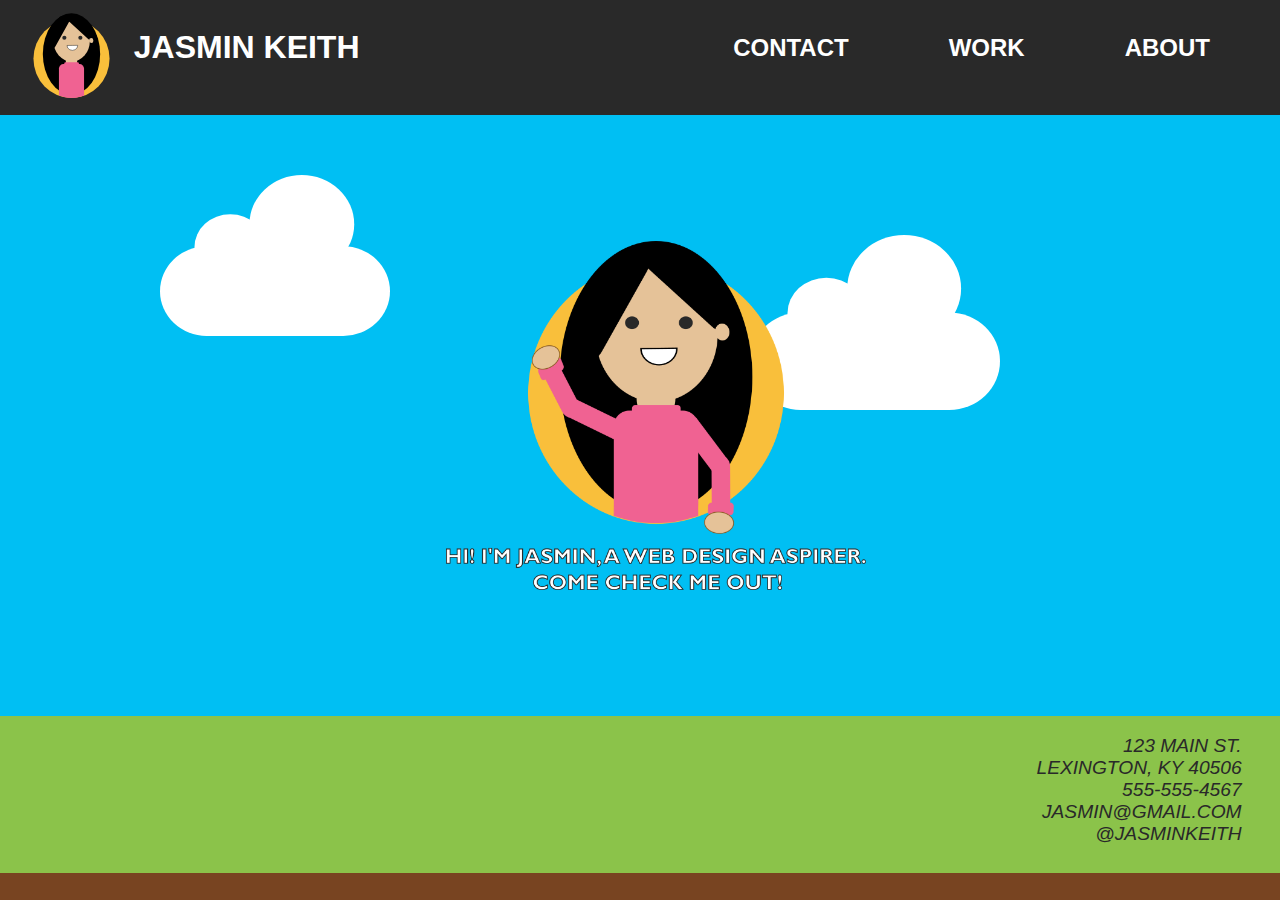
==== index.html @ 95127e38 "Mobile Test" ====
<!DOCTYPE html>
<html lang="en">
  <!-- this is the <head> section; not to be confused with the <header> section -->
  <head>
    <meta charset="utf-8">
    <meta name="viewport" content="width=device-width, initial-scale=1.0">
    <link rel="stylesheet" href="styles/style.css">
    <title>Jasmin Keith Portfolio</title>
  </head>

  <!-- this is a comment; it's different than how to add CSS comments -->

  <!-- the <body> element comes immediately after the closing </head> -->

  <body>

    <!-- new section for <header>, which contains <h1>, <a>, and <img> elements -->
    
      <header>
        <a href="index.html">
          <img src="images/LogoCartoonJasmin.svg" width= "125" height= "100" alt="Jasmin Keith Portfolio Logo">
          </a>
          <h1 id="title">Jasmin Keith</h1>
            <nav> 
              <ul>
                <li><a href="About.html">About</a></li>
                <li><a href="Work.html">Work</a></li>
                <li><a href="Contact.html">Contact</a></li>
              </ul>
            </nav> 
      </header>


    <!-- the <div> wraps around all elements below except for the <footer> element 
    <div class="wrapper">-->

      <!-- this is the first of two <section> elements on this page 
      <section id="primary">-->
      
        <!-- it's good practice to include a <h2> for each <section> or <article> -->
      <article id="main_article">
        <div class="parent">
        <figure id="main_fig">
           <img class= "image1" src="images/WavingJasminCartoon.png" width="795" height="679"
          alt="Image of Jasmin Keith Portfolio Logo Waving"
          title="Jasmin Keith Portfolio Logo Waving">
        </figure>

        <figure id="secondary_fig">
          <img class="image2" src="images/CartoonCloud.svg" width="250" height="250"
        alt="Image of cartoon cloud"
        title="Cartoon Cloud">
        </figure>

        <figure id="tertiary_fig">
          <img class="image3" src="images/CartoonCloud.svg" width="230" height="230"
        alt="Image of cartoon cloud"
        title="Cartoon Cloud">
        </figure>
        
        <figure id="quarternary_fig">
          <img class="image4" src="images/CartoonFlower.svg" width="50" height="50"
        alt="Image of cartoon flower"
        title="Cartoon Flower">
        </figure>
      </div>
      </article>

      <!--</section>-->

      <!--<section id="secondary">-->

        <!--<article id="sub_article">

        </article>-->

      <!--</section>

        </div class="wrapper">-->

       
    <!-- the <footer> can contain more than an address, but this
    is a useful place to include it. -->
    <footer>

      <address>
        <p>123 Main St.<br>
          Lexington, KY 40506<br>
          555-555-4567<br>
          Jasmin@gmail.com<br>
          @JasminKeith</p>
      </address>

    </footer>

   <!-- be sure to close the </body> and the </html> elements at the end -->
  </body>
</html>
---- styles/style.css ----
html {
    font-size: 100%;
    background-color: #00bff3;
}

/*header edit*/
header {
    background-color: #292929;
    color: white;
    font-size: 1rem;
    text-transform: uppercase;
    height: 100%; 
    display: grid;
     grid-template-columns: .35fr 1fr 2fr;
     grid-auto-rows: minmax(100px, auto);
}
header a {
    height: 100%;
    grid-column: 1; 
    grid-row: 1; 
}
header img {
    padding-top: 8px;
    height: 100%;
    float: right;
}
header h1 {
    padding-top: 8px; 
    grid-column: 2; 
    grid-row: 1; 
    text-align: left;
}

/*nav edit*/
@media only screen and (max-width: 768px) {
    nav ul {
      display: grid;
      grid-template-columns:1fr;
      padding: 1em;
      grid-row-gap: 100px;
    }
    }
    @media only screen and (max-width: 768px) {
        header {
          display: grid;
          grid-template-columns: auto;
        }
        header img {
            float: left;
        }
  }
    nav ul {
        list-style-type: none;
        background-color: #292929;
        color: white;
        font-size: 1.5rem; 
        padding-right: 20px;
        padding-top: 10px;
        overflow: hidden; 
        
        
    }
nav li {
    float: right;
}

nav ul li a {
    background-color: #292929;
    color: white;
    text-transform: uppercase;
    font-weight: bold;
    text-decoration: none;
    display: inline;
    padding: 50px;
    text-align: center;   
}

nav a:hover {
    background-color: #292929;
    text-decoration:underline; 
    font-weight: bold;
}

/*hover even/odd:
nav ul li:nth-child(2) {
    background-color: pink
    color: black
    Border: 1px solid pink
    font-weight: bold
    text-decoration: none
Then you would copy this, and do the same things for "nav ul li a"*/

/*body edit*/
body {
    font-family: 'Gill Sans', 'Gill Sans MT', Calibri, 'Trebuchet MS', sans-serif ;
    Border: 0px solid black;
    Margin: 0px;
    Padding: 0px;
    min-height: 100vh;
    display: grid;
    grid-template-columns: 1fr;
    grid-auto-rows: minmax(100px, auto);

    
    
}

article {
    display: grid;
    max-width: 500px;
    max-height: auto;
    justify-content: center;
    margin: 0 auto;
    gap: 10px;
}

/*edit images*/
@media only screen and (max-width: 768px) {
    .image2{
      width: 30%;
      position: absolute;
      left: 900px;
    }
}

.parent {
    position:relative;
    top: 0;
    left: 0;
}
.image1  {
   /*border: 1px solid gray;
   border-radius: 25px;*/
   padding: 1rem;
   padding-top: 110px;
   padding-bottom: 100px;
   position: relative;
   z-index: 2;
   max-width: 100%;
    height: auto;

}
.image2 {
    position: absolute;
    top: 120px;
    left: 360px;
    z-index: 1;
    max-width: 100%;
    height: auto;
   
}
.image3 {
    position: absolute;
    top: 60px;
    right: 500px;
    z-index: 1;
    max-width: 100%;
    height: auto;
   
}
.image4 {
    position: absolute;
    top: 560px;
    right: 895px;
    z-index: 2;
    max-width: 100%;
    height: auto;
    
}

/*edit footer*/
@media only screen and (max-width: 768px) {
    footer {
      position:fixed;
      bottom: 0;
      
    }
}
@media only screen and (max-width: 768px) {
    footer address{
      width: ;
    }
}

footer {
    background-color: #8bc34a;
    color: #292929;
    font-family: 'Gill Sans', 'Gill Sans MT', Calibri, 'Trebuchet MS', sans-serif;
    font-style: normal;
    font-size: 1.2rem;
    text-transform: uppercase;
    border-bottom: 3vh solid #784421ff;
        width: 100%;
        margin-top: auto;
    display: grid;
    grid-template-columns: 1fr;
     grid-auto-rows: minmax(100px, auto);
     
    
} 
footer address {
    text-align: end;
    padding-right: 3vw;
    margin-bottom: 1vh;
}   
    
    
/* To fill Text-webkit-text-stroke: 1px #292929;
-webkit-text-fill-color: white;*/
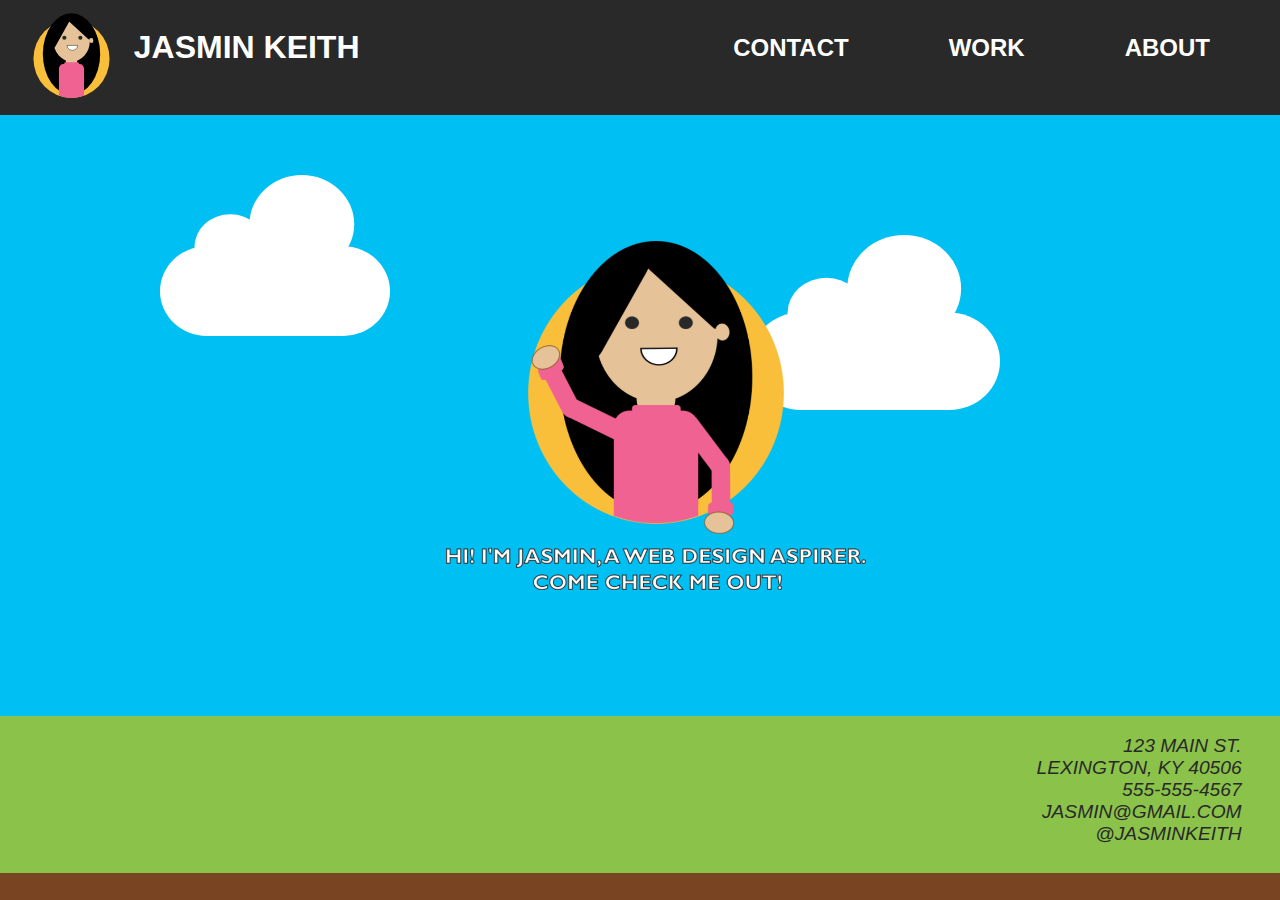
==== commit 588ca92f: "Validate for srcset" ====
--- a/index.html
+++ b/index.html
@@ -41,7 +41,10 @@
       <article id="main_article">
         <div class="parent">
         <figure id="main_fig">
-           <img class= "image1" src="images/WavingJasminCartoon.png" width="795" height="679"
+           <img class= "image1" 
+           srcset="images/Wavingjasmincartoon-495w 495w, images/WavingJasminCartoon-795w.png 795w"
+           sizes="(max-width: 600px) 495px, 795px"
+           src="images/WavingJasminCartoon-795w.png"
           alt="Image of Jasmin Keith Portfolio Logo Waving"
           title="Jasmin Keith Portfolio Logo Waving">
         </figure>
--- a/styles/style.css
+++ b/styles/style.css
@@ -38,17 +38,33 @@
       grid-template-columns:1fr;
       padding: 1em;
       grid-row-gap: 100px;
+      text-align: center;
+      grid-row: 1;
+      grid-column: 2;
+      
     }
     }
     @media only screen and (max-width: 768px) {
         header {
           display: grid;
-          grid-template-columns: auto;
+          grid-template-columns: 1fr 1fr;
+          grid-template-rows: 1fr auto;
+          
         }
         header img {
-            float: left;
+            
+            grid-row: 1;
+            grid-column: 1;
+            
         }
-  }
+        header h1 {
+            grid-row: 1;
+            grid-column: 1;
+            text-align: center;
+            padding-left: 30px;
+            
+        }
+    }
     nav ul {
         list-style-type: none;
         background-color: #292929;
@@ -108,7 +124,6 @@
 article {
     display: grid;
     max-width: 500px;
-    max-height: auto;
     justify-content: center;
     margin: 0 auto;
     gap: 10px;
@@ -120,6 +135,7 @@
       width: 30%;
       position: absolute;
       left: 900px;
+      display: none;
     }
 }
 
@@ -171,17 +187,12 @@
 /*edit footer*/
 @media only screen and (max-width: 768px) {
     footer {
-      position:fixed;
-      bottom: 0;
+        bottom: 0;
+        width: 100%;
+        
       
     }
 }
-@media only screen and (max-width: 768px) {
-    footer address{
-      width: ;
-    }
-}
-
 footer {
     background-color: #8bc34a;
     color: #292929;
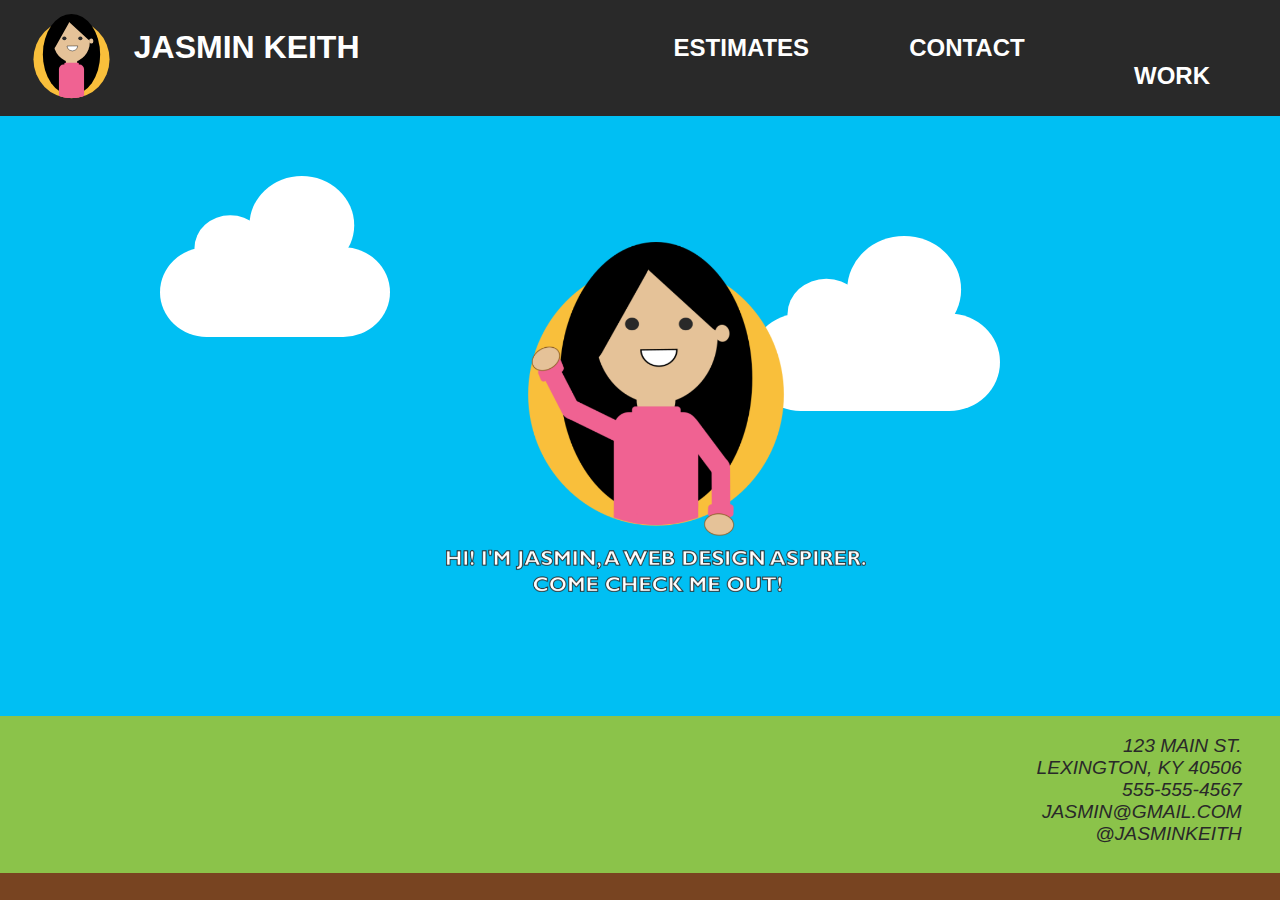
==== commit e40dbffe: "Table" ====
--- a/index.html
+++ b/index.html
@@ -24,8 +24,10 @@
             <nav> 
               <ul>
                 <li><a href="About.html">About</a></li>
+                <li><a href="Contact.html">Contact</a></li>
+                <li><a href="Estimates.html">Estimates</a></li>
                 <li><a href="Work.html">Work</a></li>
-                <li><a href="Contact.html">Contact</a></li>
+                
               </ul>
             </nav> 
       </header>
